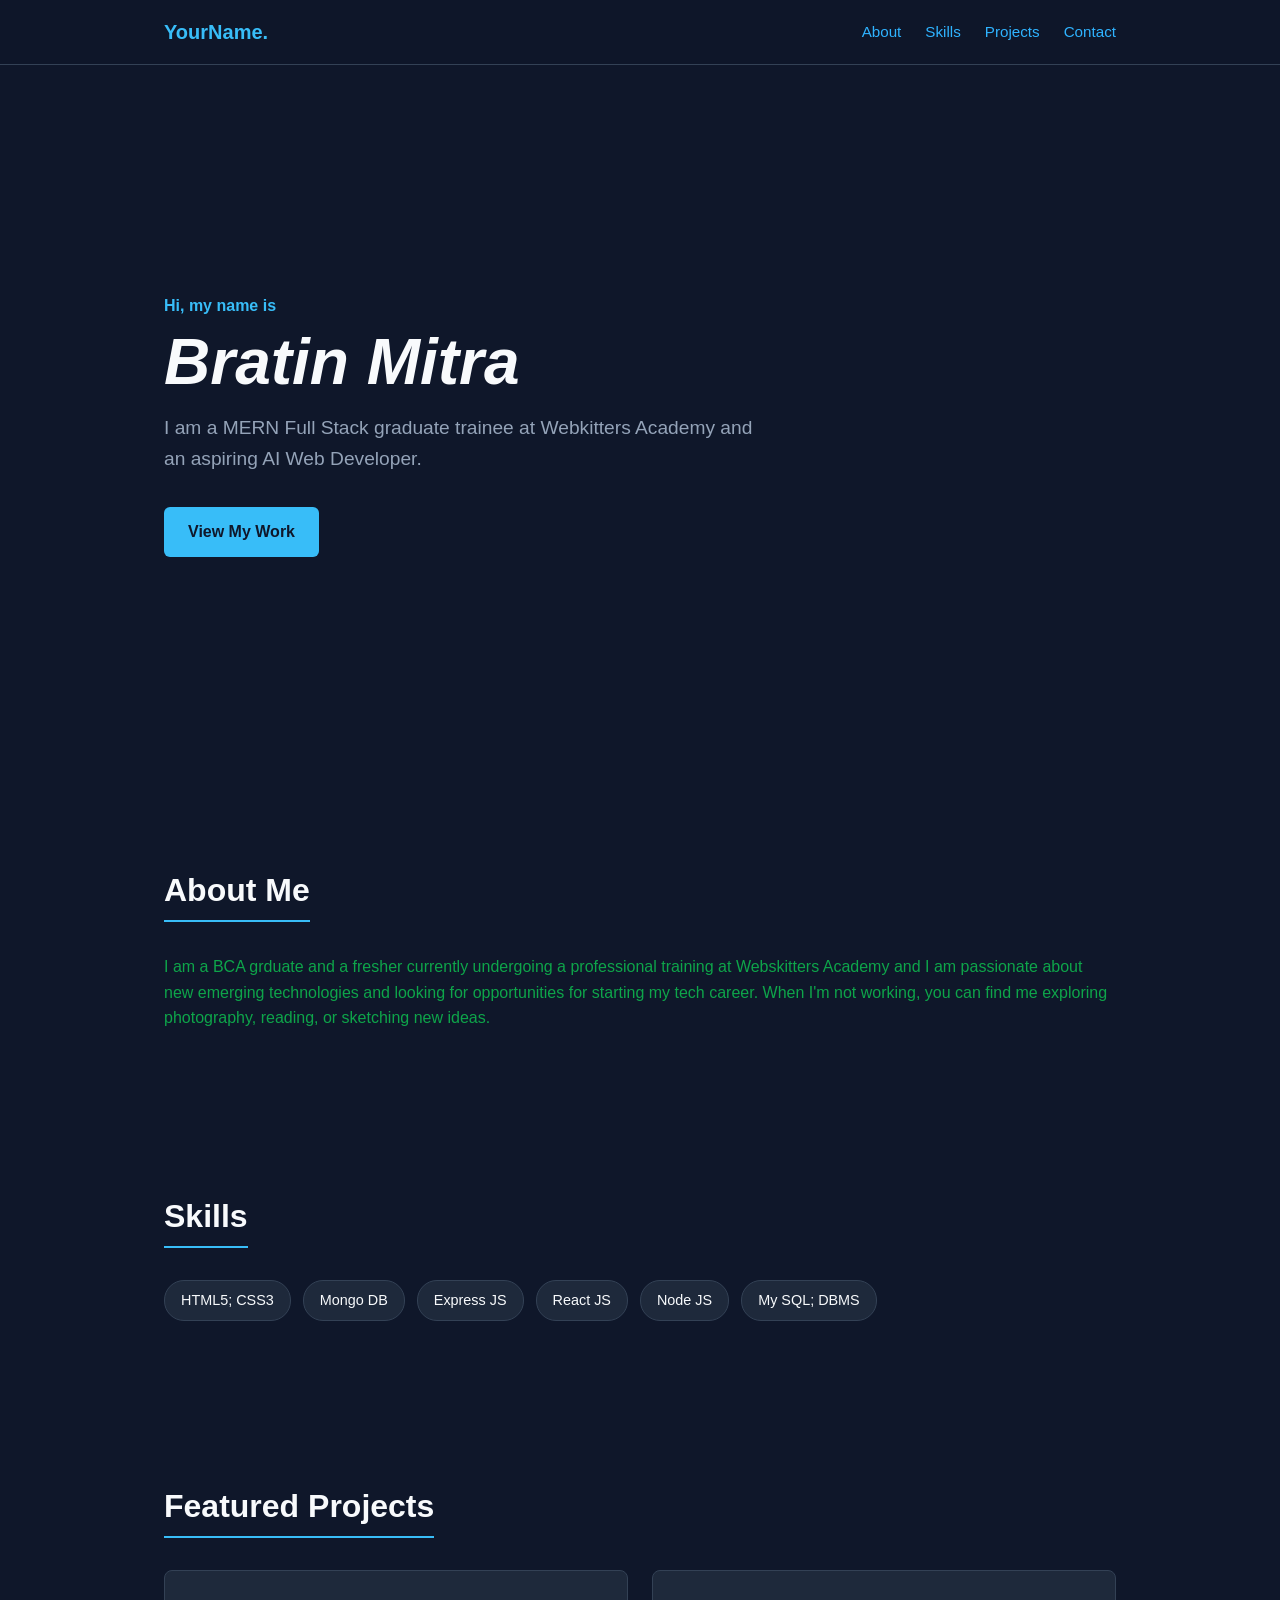
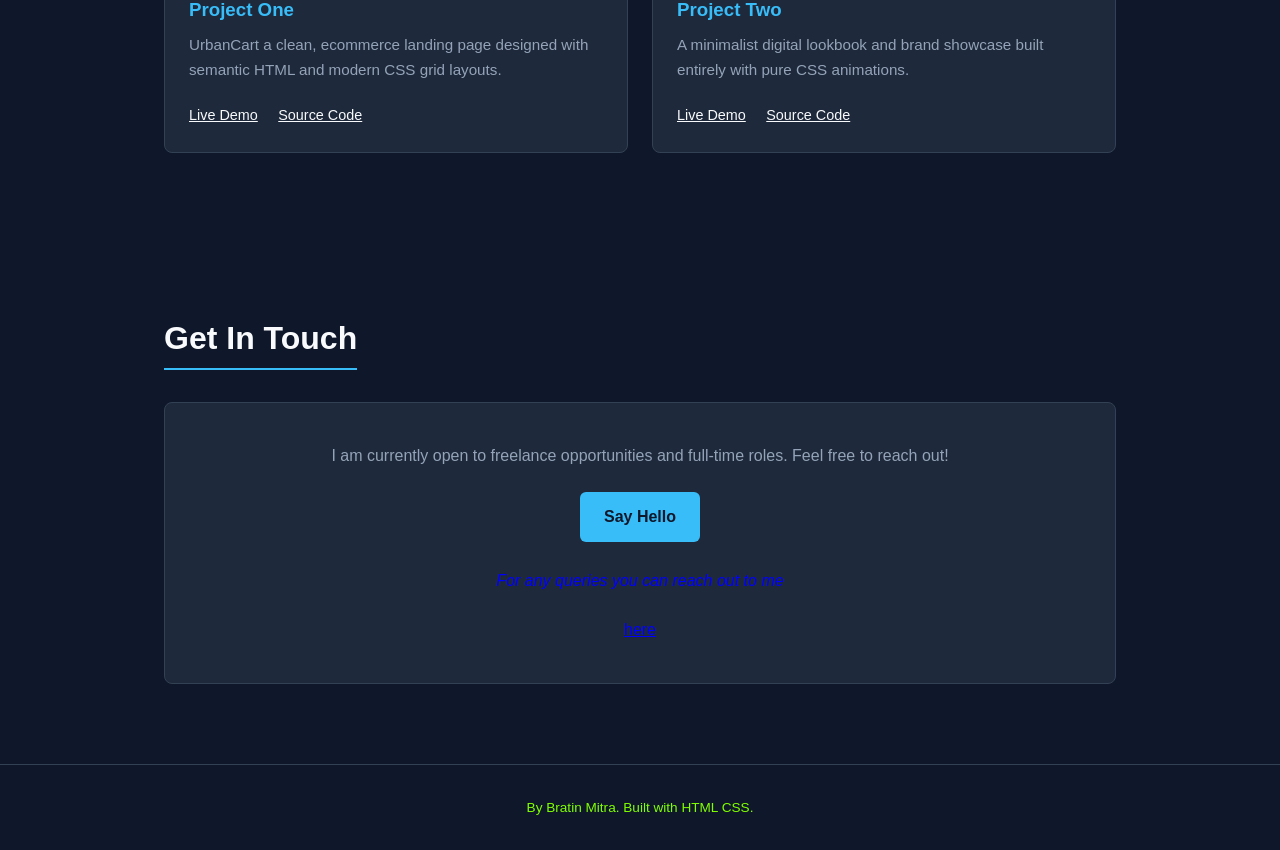
==== index.html @ f2cc01f1 "Add files via upload" ====
<!DOCTYPE html>
<html lang="en">
<head>
  <meta charset="UTF-8" />
  <meta name="viewport" content="width=device-width, initial-scale=1.0" />
  <title>My Portfolio</title>
  <link rel="stylesheet" href="use.css">
</head>
<body>

  <!-- Navigation -->
  <header>
    <nav>
      <a href="#" class="logo">YourName.</a>
      <ul class="nav-links">
        <li><a href="#about">About</a></li>
        <li><a href="#skills">Skills</a></li>
        <li><a href="#projects">Projects</a></li>
        <li><a href="#contact">Contact</a></li>
      </ul>
    </nav>
  </header>

  <!-- Hero Section -->
  <section class="hero">
    <p class="greeting">Hi, my name is</p>
    <h1><i>Bratin Mitra</i></h1>
    <p class="subtitle">
      I am a MERN Full Stack graduate trainee at Webkitters Academy and an aspiring AI Web Developer.
    </p>
    <a href="#projects" class="btn">View My Work</a>
  </section>

  <!-- About Section -->
  <section id="about">
    <h2>About Me</h2>
    <p style="color: rgb(14, 165, 74)">
      I am a BCA grduate and a fresher currently undergoing a professional training at Webskitters Academy and I am passionate about new emerging technologies and looking for opportunities for starting my tech career. When I'm not working, you can find me exploring photography, reading, or sketching new ideas.
    </p>
  </section>

  <!-- Skills Section -->
  <section id="skills">
    <h2>Skills</h2>
    <div class="skills-grid">
      <span class="skill-tag">HTML5; CSS3</span>
      <span class="skill-tag">Mongo DB</span>
      <span class="skill-tag">Express JS</span>
      <span class="skill-tag">React JS</span>
      <span class="skill-tag">Node JS</span>
      <span class="skill-tag">My SQL; DBMS</span>
    </div>
  </section>

  <!-- Projects Section -->
  <section id="projects">
    <h2>Featured Projects</h2>
    <div class="projects-grid">
      
      <div class="project-card">
        <div>
          <h3>Project One</h3>
          <p>UrbanCart a clean, ecommerce landing page designed with semantic HTML and modern CSS grid layouts.</p>
        </div>
        <div class="project-links">
          <a href="/my_projects.html">Live Demo</a>
          <a href="use2.css">Source Code</a>
        </div>
      </div>

      <div class="project-card">
        <div>
          <h3>Project Two</h3>
          <p>A minimalist digital lookbook and brand showcase built entirely with pure CSS animations.</p>
        </div>
        <div class="project-links">
          <a href="#">Live Demo</a>
          <a href="#">Source Code</a>
        </div>
      </div>

      

    </div>
  </section>

  <!-- Contact Section -->
  <section id="contact">
    <h2>Get In Touch</h2>
    <div class="contact-box">
      <p>I am currently open to freelance opportunities and full-time roles. Feel free to reach out!</p>
      <a href="mailto:hello@example.com" class="btn">Say Hello</a>
      <br>
      <br>
      <p style="color: blue;"><i>For any queries you can reach out to me</i></p>
    <a href="form.html" style="color: rgb(0, 0, 255);">here</a>
    </div>
  </section>

  <!-- Footer -->
  <footer>
    <p style="color: chartreuse;">By Bratin Mitra. Built with HTML CSS.</p>
  </footer>

</body>
</html>
---- use.css ----
:root {
      --bg-color: #0f172a;
      --card-bg: #1e293b;
      --text-main: #f8fafc;
      --text-muted: #94a3b8;
      --accent: #38bdf8;
      --accent-hover: #0284c7;
    }

    * {
      box-sizing: border-box;
      margin: 0;
      padding: 0;
      scroll-behavior: smooth;
    }

    body {
      font-family: -apple-system, BlinkMacSystemFont, "Segoe UI", Roboto, sans-serif;
      background-color: var(--bg-color);
      color: var(--text-main);
      line-height: 1.6;
    }

    /* Navigation */
    header {
      position: sticky;
      top: 0;
      background: rgba(15, 23, 42, 0.9);
      backdrop-filter: blur(8px);
      border-bottom: 1px solid #334155;
      z-index: 100;
    }

    nav {
      max-width: 1000px;
      margin: 0 auto;
      padding: 1rem 1.5rem;
      display: flex;
      justify-content: space-between;
      align-items: center;
    }

    .logo {
      font-weight: 700;
      font-size: 1.25rem;
      color: var(--accent);
      text-decoration: none;
    }

    .nav-links {
      list-style: none;
      display: flex;
      gap: 1.5rem;
    }

    .nav-links a {
      color: rgb(47, 179, 255);
      text-decoration: none;
      font-size: 0.95rem;
      transition: color 0.2s;
    }

    .nav-links a:hover {
      color: var(--accent);
    }

    /* Sections */
    section {
      max-width: 1000px;
      margin: 0 auto;
      padding: 5rem 1.5rem;
    }

    h2 {
      font-size: 2rem;
      margin-bottom: 2rem;
      border-bottom: 2px solid var(--accent);
      display: inline-block;
      padding-bottom: 0.25rem;
    }

    /* Hero Section */
    .hero {
      min-height: 80vh;
      display: flex;
      flex-direction: column;
      justify-content: center;
      align-items: flex-start;
    }

    .hero p.greeting {
      color: var(--accent);
      font-weight: 600;
      margin-bottom: 0.5rem;
    }

    .hero h1 {
      font-size: clamp(2.5rem, 5vw, 4rem);
      line-height: 1.1;
      margin-bottom: 1rem;
    }

    .hero p.subtitle {
      font-size: 1.2rem;
      color: var(--text-muted);
      max-width: 600px;
      margin-bottom: 2rem;
    }

    .btn {
      display: inline-block;
      background-color: var(--accent);
      color: #0f172a;
      padding: 0.75rem 1.5rem;
      border-radius: 6px;
      font-weight: 600;
      text-decoration: none;
      transition: background-color 0.2s;
    }

    .btn:hover {
      background-color: var(--accent-hover);
      color: #fff;
    }

    /* Skills */
    .skills-grid {
      display: flex;
      flex-wrap: wrap;
      gap: 0.75rem;
    }

    .skill-tag {
      background-color: var(--card-bg);
      border: 1px solid #334155;
      padding: 0.5rem 1rem;
      border-radius: 20px;
      font-size: 0.9rem;
    }

    /* Projects */
    .projects-grid {
      display: grid;
      grid-template-columns: repeat(auto-fit, minmax(280px, 1fr));
      gap: 1.5rem;
    }

    .project-card {
      background-color: var(--card-bg);
      border: 1px solid #334155;
      border-radius: 8px;
      padding: 1.5rem;
      display: flex;
      flex-direction: column;
      justify-content: space-between;
      transition: transform 0.2s;
    }

    .project-card:hover {
      transform: translateY(-4px);
    }

    .project-card h3 {
      margin-bottom: 0.5rem;
      color: var(--accent);
    }

    .project-card p {
      color: var(--text-muted);
      font-size: 0.95rem;
      margin-bottom: 1.25rem;
    }

    .project-links a {
      color: var(--text-main);
      text-decoration: underline;
      margin-right: 1rem;
      font-size: 0.9rem;
    }

    .project-links a:hover {
      color: var(--accent);
    }

    /* Contact & Footer */
    .contact-box {
      background-color: var(--card-bg);
      padding: 2.5rem;
      border-radius: 8px;
      text-align: center;
      border: 1px solid #334155;
    }

    .contact-box p {
      color: var(--text-muted);
      margin-bottom: 1.5rem;
    }

    footer {
      text-align: center;
      padding: 2rem;
      color: var(--text-muted);
      font-size: 0.85rem;
      border-top: 1px solid #334155;
    }

    @media (max-width: 600px) {
      .nav-links {
        gap: 1rem;
        font-size: 0.85rem;
      }
    }
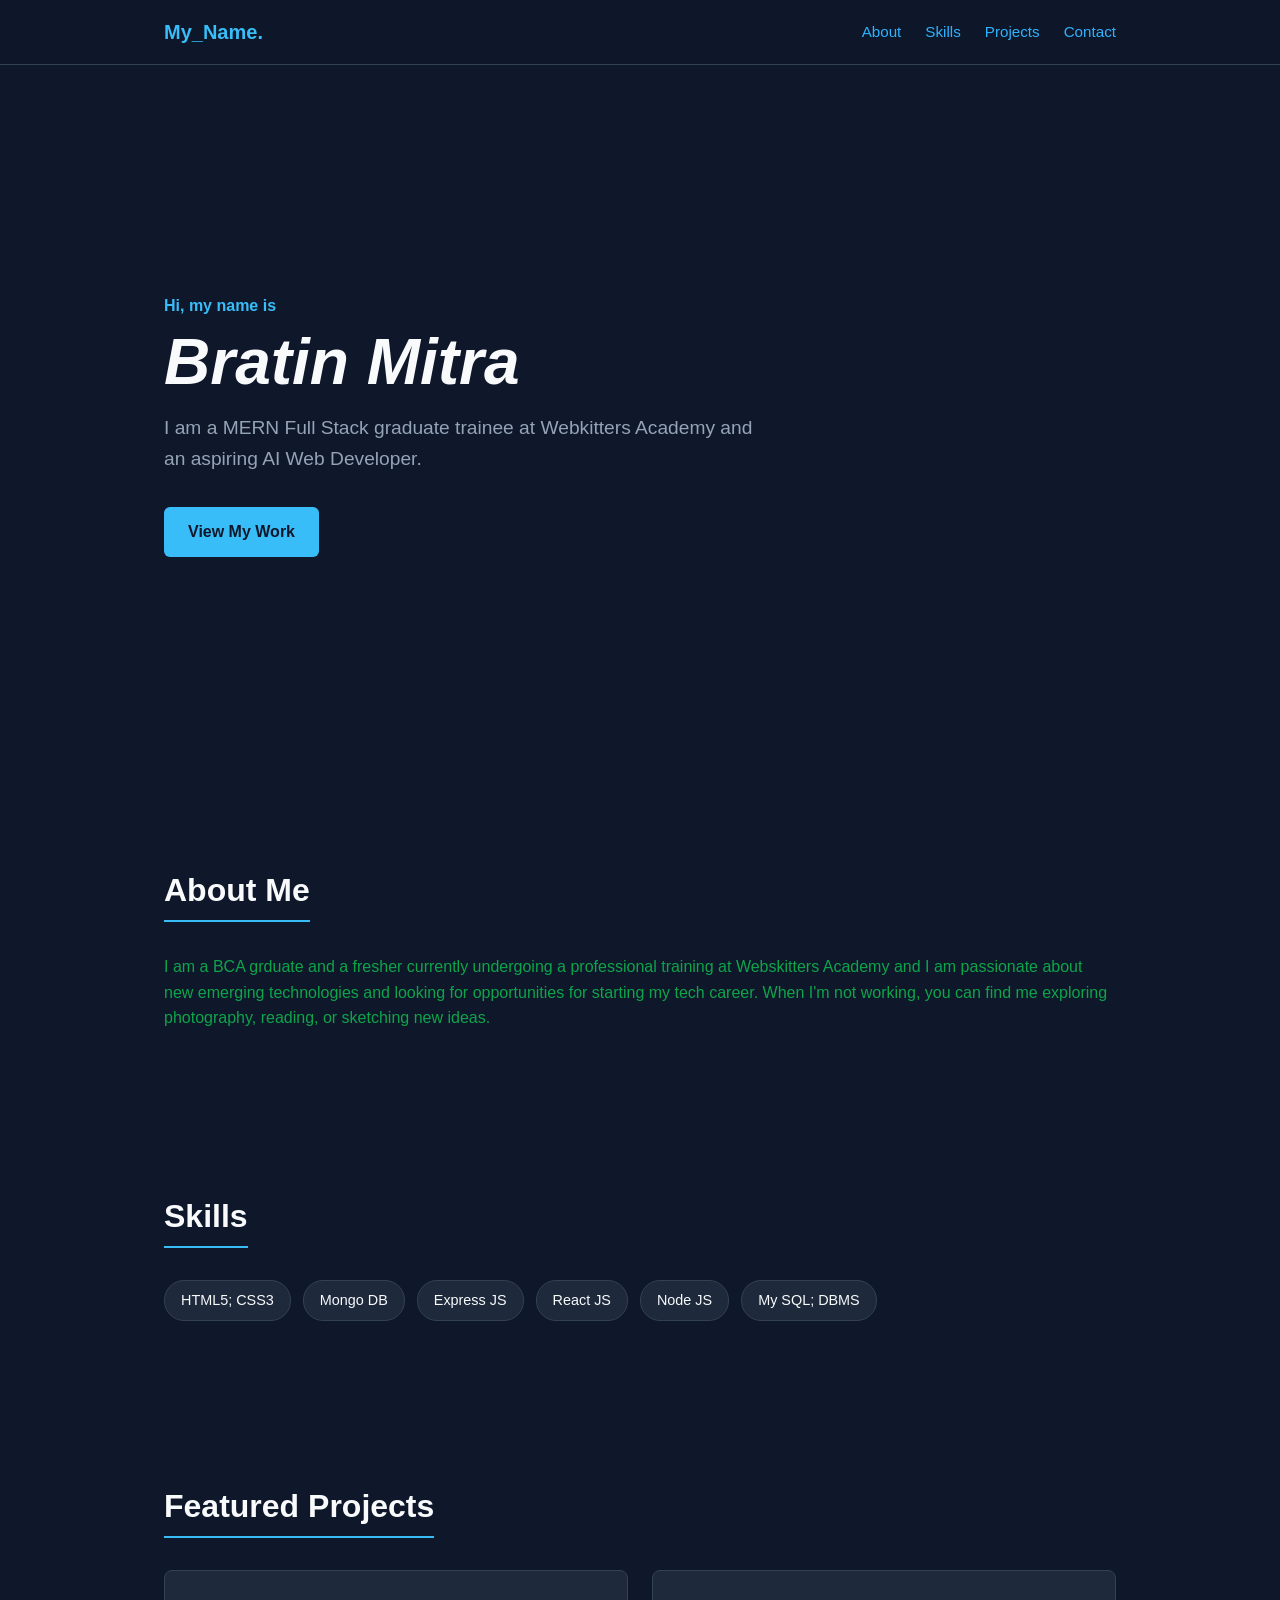
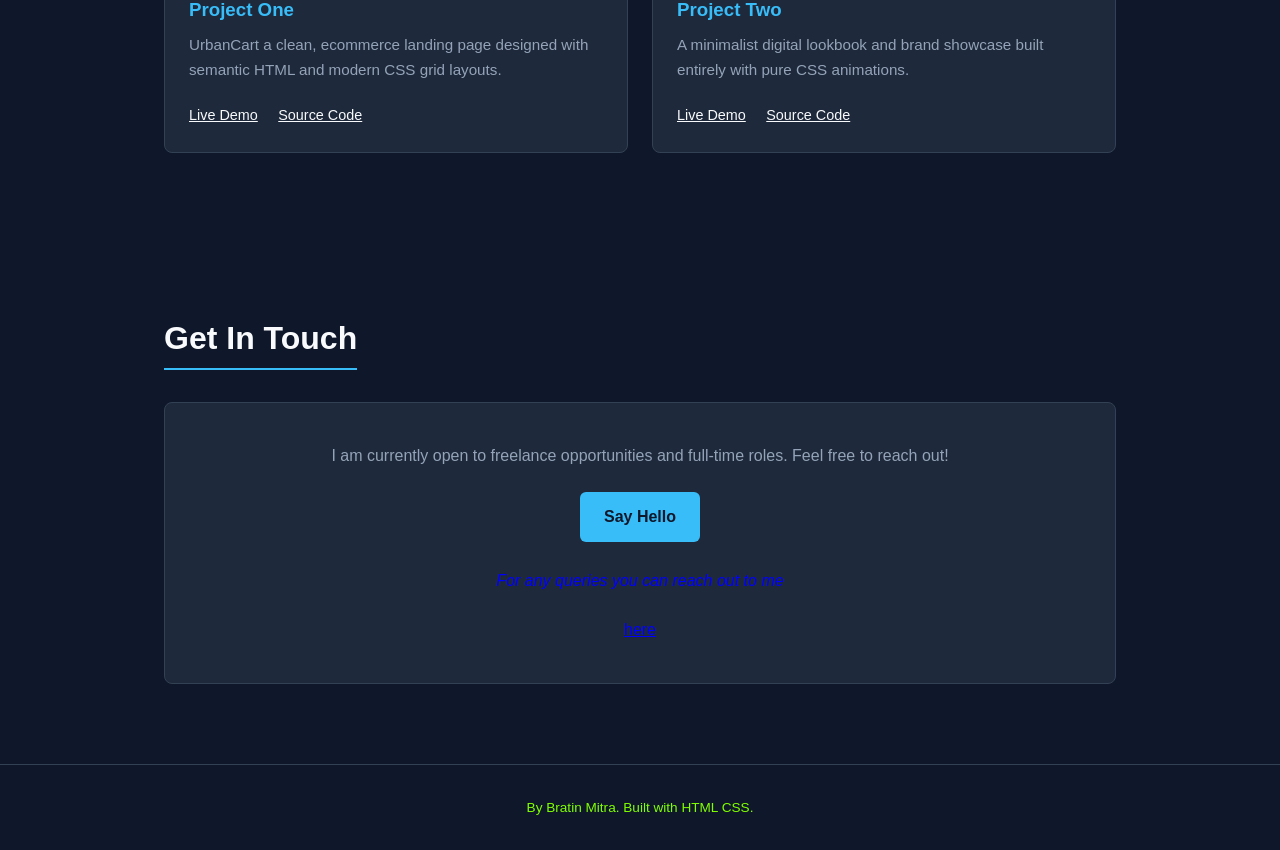
==== commit 38edd744: "Update index.html" ====
--- a/index.html
+++ b/index.html
@@ -11,7 +11,7 @@
   <!-- Navigation -->
   <header>
     <nav>
-      <a href="#" class="logo">YourName.</a>
+      <a href="#" class="logo">My_Name.</a>
       <ul class="nav-links">
         <li><a href="#about">About</a></li>
         <li><a href="#skills">Skills</a></li>
@@ -63,7 +63,7 @@
           <p>UrbanCart a clean, ecommerce landing page designed with semantic HTML and modern CSS grid layouts.</p>
         </div>
         <div class="project-links">
-          <a href="/my_projects.html">Live Demo</a>
+          <a href="my_projects.html">Live Demo</a>
           <a href="use2.css">Source Code</a>
         </div>
       </div>
